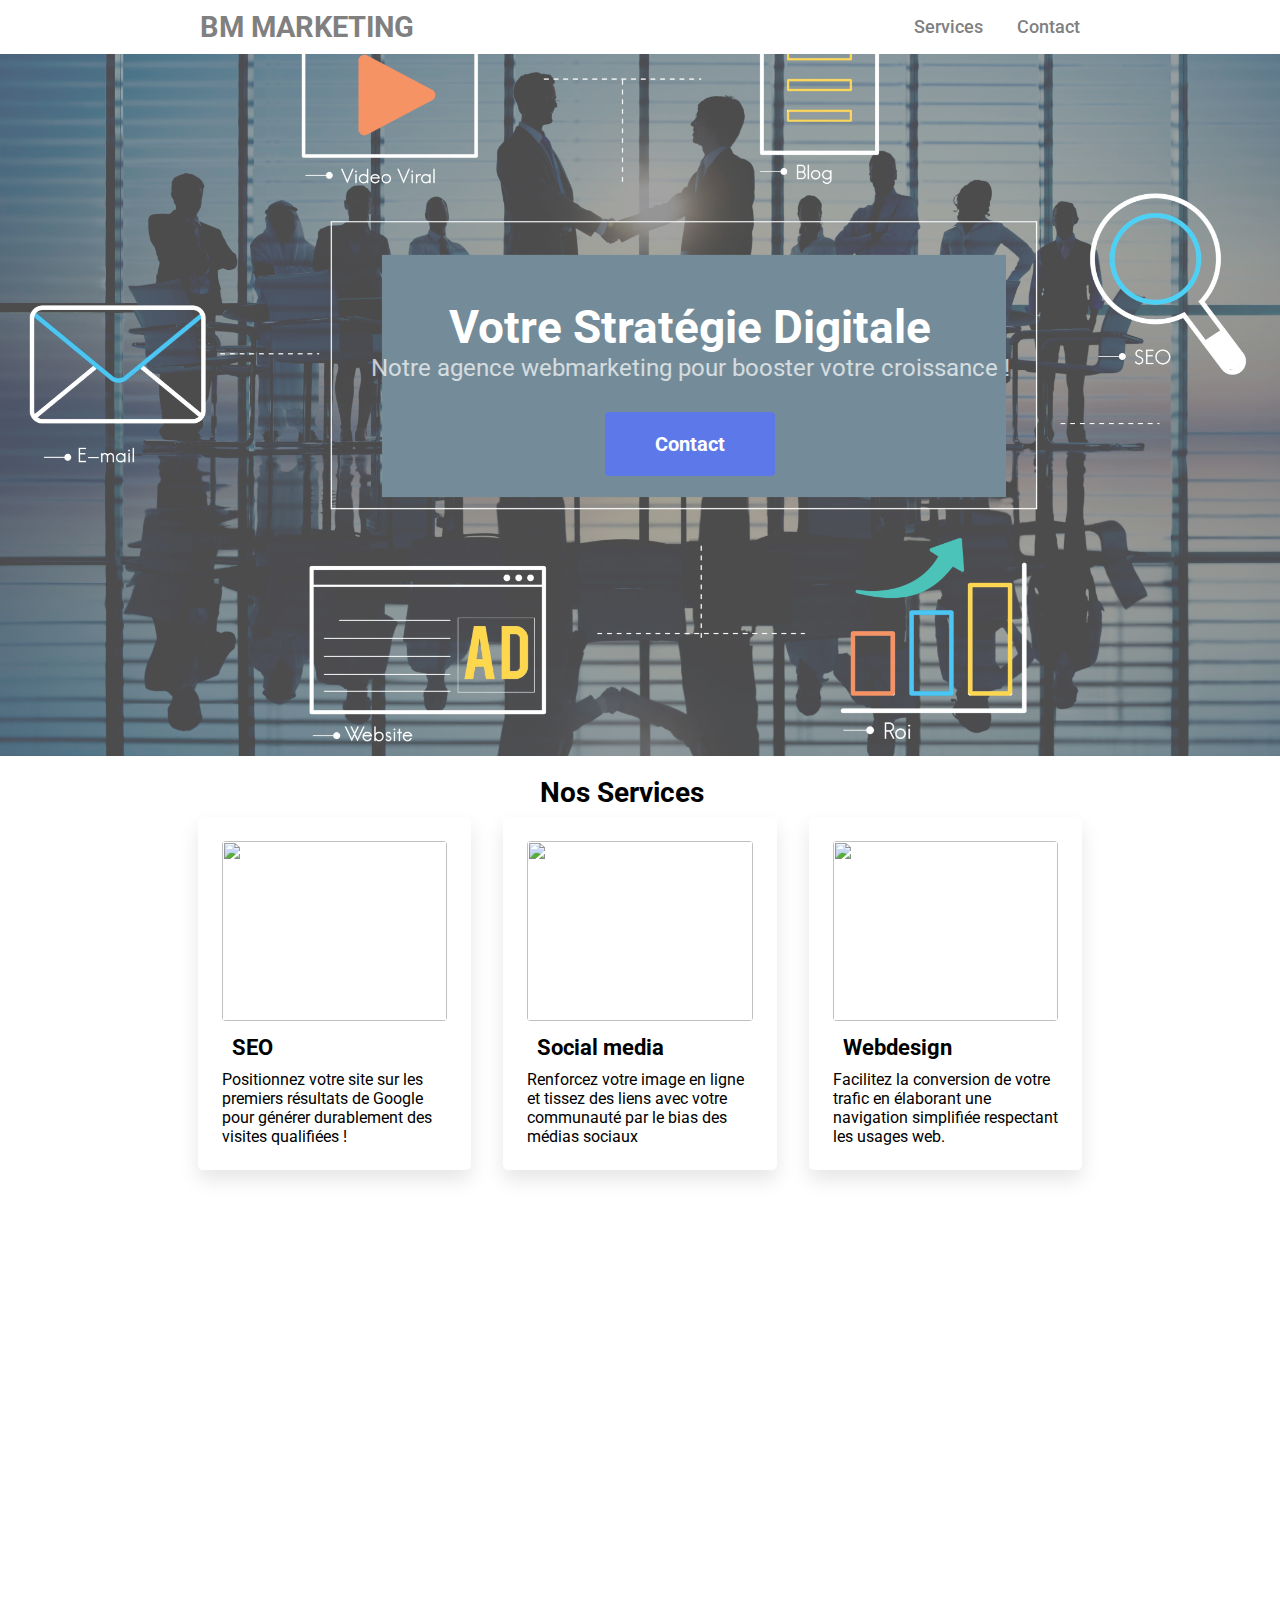
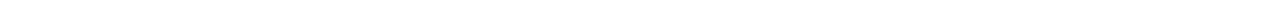
==== index.html @ b214e21b "Add files via upload" ====
<!DOCTYPE html>
<html lang="fr">
<head>
    <meta charset="UTF-8">
    <meta http-equiv="X-UA-Compatible" content="IE=edge">
    <meta name="viewport" content="width=device-width, initial-scale=1.0">
    
    <link rel="stylesheet" href="style.css">
    <title>BOUAFIA MEHDI Landing Page</title>

 <link href="https://fonts.googleapis.com/css2?family=League+Spartan:wght@500;700&family=Roboto:wght@400;500;700&display=swap"
    rel="stylesheet">
</head>


<body>

    <header>
        <a href="#" class="logo">BM Marketing</a>
        <nav class="navigation">
            <a href="#services">Services</a>
            <a href="#contact">Contact</a>
        </nav>
    </header>

    <div class="banner">
        <h1>
            Votre Stratégie Digitale
        </h1>
        <p>Notre agence webmarketing pour booster votre croissance !</p>
        <a href="#" class="btn-blue">Contact</a>
      </div>

  <div>
    <div class="container">
      <h2>Nos Services</h2>
      <div class="cards-inline">
        <div class="card-white">
          <img src="images/seo.jpg" alt="">
          <h3>SEO</h3>
          <p>Positionnez votre site sur les premiers résultats de Google pour générer durablement des visites qualifiées !</p>
        </div>
        <div class="card-white">
          <img src="images/Social-media.jpg" alt="">
          <h3>Social media</h3>
          <p>Renforcez votre image en ligne et tissez des liens avec votre communauté par le bias des médias sociaux</p>
        </div>
        <div class="card-white">
          <img src="images/Webdseign.jpg" alt="">
          <h3>Webdesign</h3>
          <p>Facilitez la conversion de votre trafic en élaborant une navigation simplifiée respectant les usages web.</p>
        </div>
      </div>
    </div>
  </div>

  
  <div data-tf-widget="cQk8nqur" data-tf-opacity="100" data-tf-iframe-props="title=My typeform" data-tf-transitive-search-params data-tf-disable-scroll data-tf-auto-resize data-tf-medium="snippet" style="width:100%;height:422px;"></div><script src="//embed.typeform.com/next/embed.js"></script>
 
</body>
</html>
---- style.css ----
*{
    font-family: 'Roboto', sans-serif;
    margin: 0;
    padding: 0;
    box-sizing: border-box;
    scroll-behavior: smooth; 
}

h1, h2, h3 {
    font-family: 'Roboto';
  }
  
  h1 {
    color: white;
    font-size: 46px;
    margin-left: 100px;
  }
  
  h2 {
    font-size: 28px;
    margin-left: 350px;
  }
  
  h3 {
  font-size: 22px;
  margin: 10px;
  }
  
  a{
    text-decoration: none;
  }


header {
    background-color: white;
    width: 100%;
    position: fixed;
    z-index: 999;
    display: flex;
    justify-content: space-between;
    align-items: center;
    padding: 10px 200px ;
}


.logo{
    text-decoration: none;
    color: grey;
    text-transform: uppercase;
    font-weight: 700;
    font-size: 1.8em;
}

.navigation a{
    color: grey;
    text-decoration: none;
    font-size: 1.1em;
    font-weight: 500;
    padding-left: 30px;
}

.navigation a:hover{
    color: #601cfc;
}

.banner {
    background-image: url('images/background.jpg');
    background-position: center;
    background-size: cover;
    opacity: 0.7;
    padding: 300px 0;
    text-align: center;
  }
  
  .banner p{
    font-weight: 400;
    font-size: 24px;
    color: #ffffff;
    margin-bottom: 50px;
    margin-left: 100px;
    opacity: 0.7;
  }
  
  .btn-blue {
    background-color: #193FDF;
     color: white;
     border-radius: 4px;
     padding: 20px 50px;
     font-size: 20px;
     font-weight: 700;
     margin-left: 100px;
  }
  
  .btn-blue:hover{
    opacity: 0.7;
    color: black;
  }


  .container {
    width: 900px;
    margin: 20px auto;
  }
  
  .card-white {
    background-color: white;
    padding: 24px;
    box-shadow: 0 10px 20px rgba(0, 0, 0, 0.1);
    margin: 8px;
    border-radius: 5px;
  }
  
  .card-white img{
    width: 100%;
    height: 180px;
    object-fit: cover;
    border-radius: 4px;
  }

  .cards-inline{
    display: grid;
    grid-template-columns: 1fr 1fr 1fr;
    grid-gap: 16px;
  }

  .button-contact{
    margin-left: 100px;
  }

  
@media (max-width: 960px) {
    .container {
      width: 900px;
    }
    .cards-inline {
      grid-template-columns: 1fr 1fr 1fr;
    }
  }
  
  @media (max-width: 720px) {
    .container {
      width: 680px;
    }
    .cards-inline {
      grid-template-columns: 1fr 1fr;
    }
  }
  
  @media (max-width: 540px) {
    .container {
      width: 480px;
    }
    .cards-inline {
      grid-template-columns: 1fr;
    }
  }
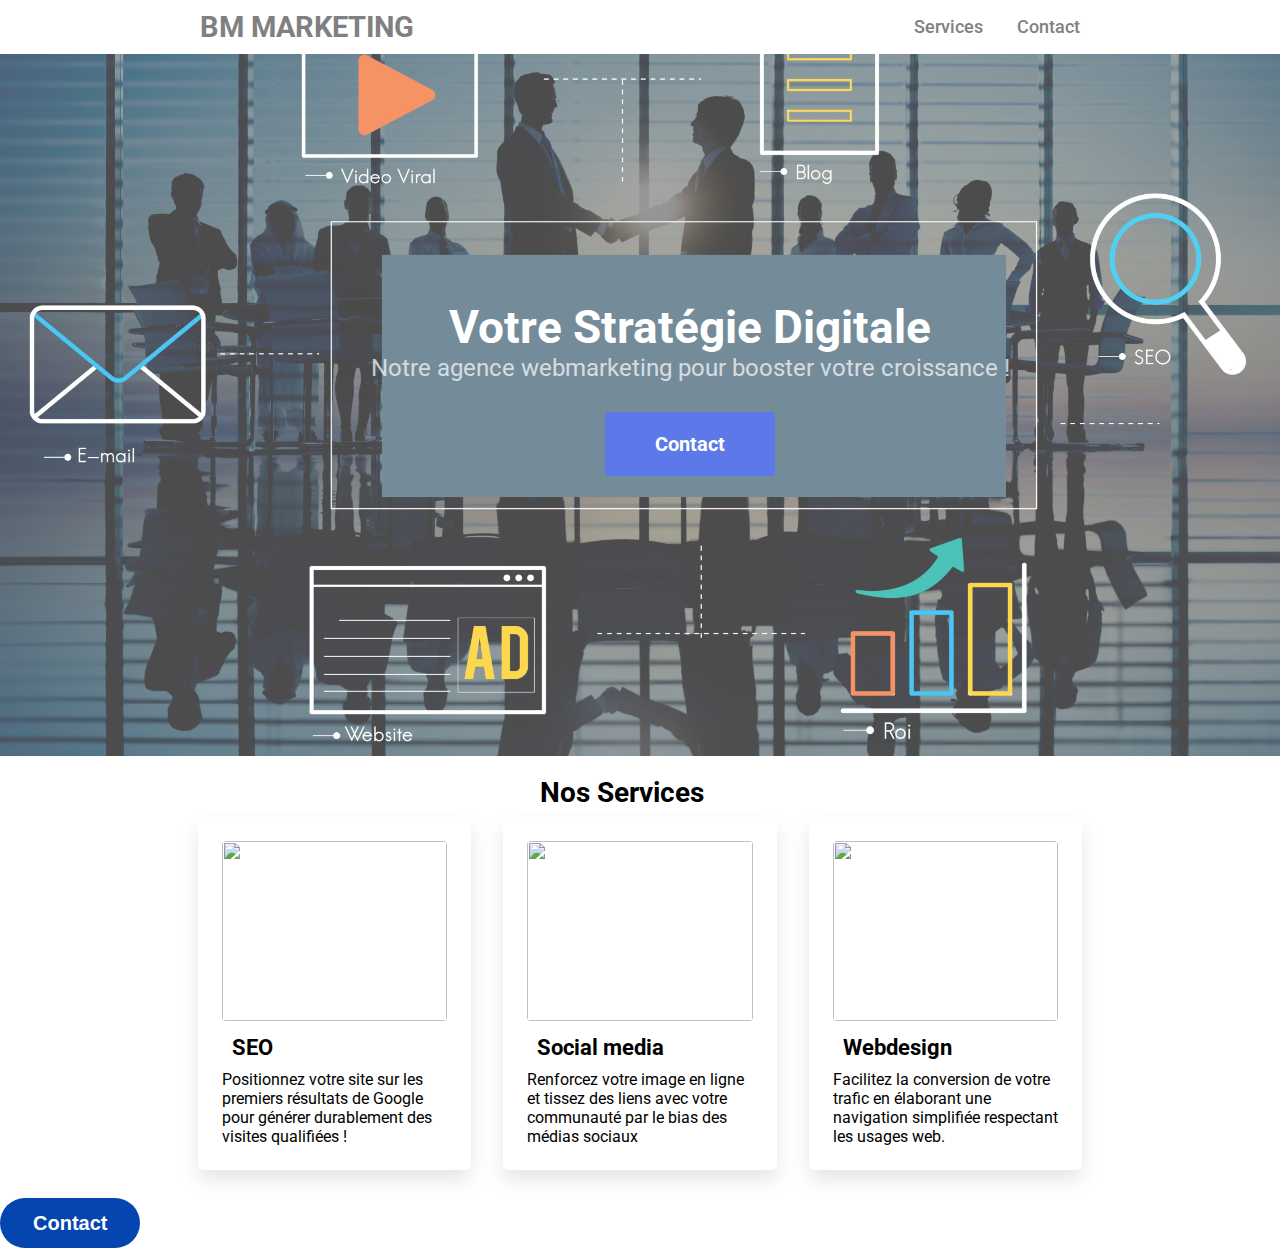
==== commit b761dc71: "Update index.html" ====
--- a/index.html
+++ b/index.html
@@ -55,7 +55,6 @@
   </div>
 
   
-  <div data-tf-widget="cQk8nqur" data-tf-opacity="100" data-tf-iframe-props="title=My typeform" data-tf-transitive-search-params data-tf-disable-scroll data-tf-auto-resize data-tf-medium="snippet" style="width:100%;height:422px;"></div><script src="//embed.typeform.com/next/embed.js"></script>
- 
+ <button data-tf-popup="cQk8nqur" data-tf-opacity="100" data-tf-size="100" data-tf-iframe-props="title=My typeform" data-tf-transitive-search-params data-tf-medium="snippet" style="all:unset;font-family:Helvetica,Arial,sans-serif;display:inline-block;max-width:100%;white-space:nowrap;overflow:hidden;text-overflow:ellipsis;background-color:#0445AF;color:#fff;font-size:20px;border-radius:25px;padding:0 33px;font-weight:bold;height:50px;cursor:pointer;line-height:50px;text-align:center;margin:0;text-decoration:none;">Contact</button><script src="//embed.typeform.com/next/embed.js"></script>
 </body>
-</html>+</html>
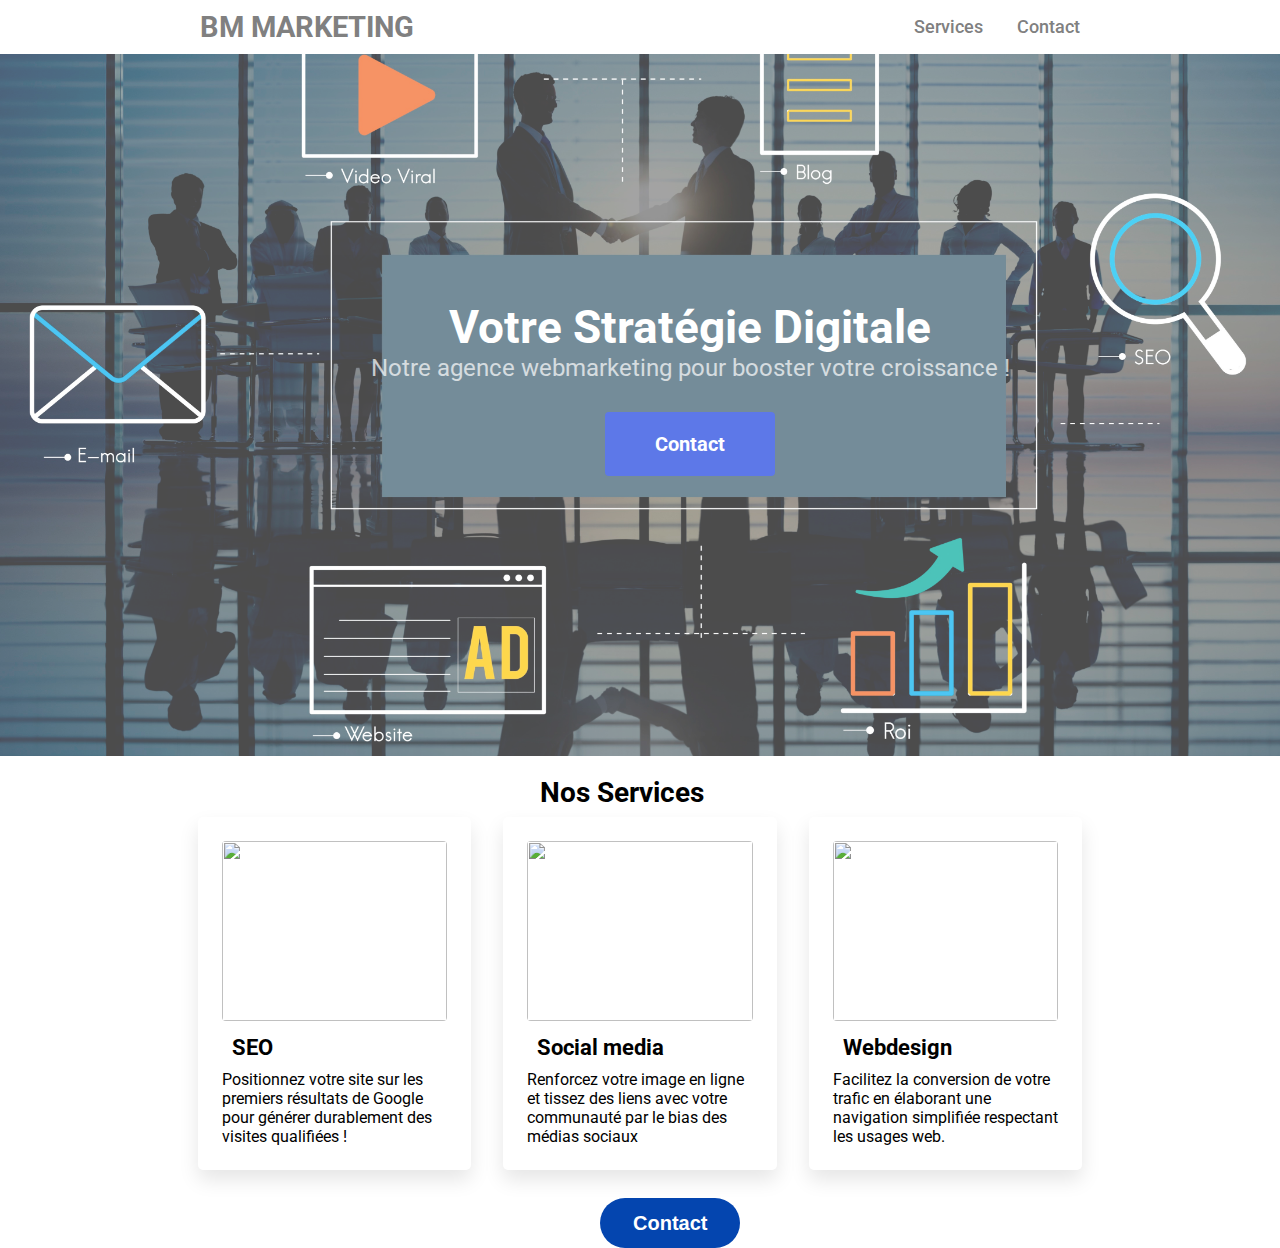
==== commit 37b917a8: "Update index.html" ====
--- a/index.html
+++ b/index.html
@@ -55,6 +55,6 @@
   </div>
 
   
- <button data-tf-popup="cQk8nqur" data-tf-opacity="100" data-tf-size="100" data-tf-iframe-props="title=My typeform" data-tf-transitive-search-params data-tf-medium="snippet" style="all:unset;font-family:Helvetica,Arial,sans-serif;display:inline-block;max-width:100%;white-space:nowrap;overflow:hidden;text-overflow:ellipsis;background-color:#0445AF;color:#fff;font-size:20px;border-radius:25px;padding:0 33px;font-weight:bold;height:50px;cursor:pointer;line-height:50px;text-align:center;margin:0;text-decoration:none;">Contact</button><script src="//embed.typeform.com/next/embed.js"></script>
+ <button data-tf-popup="cQk8nqur" data-tf-opacity="100" data-tf-size="100" data-tf-iframe-props="title=My typeform" data-tf-transitive-search-params data-tf-medium="snippet" style="all:unset;font-family:Helvetica,Arial,sans-serif;display:inline-block;max-width:100%;white-space:nowrap;overflow:hidden;text-overflow:ellipsis;background-color:#0445AF;color:#fff;font-size:20px;border-radius:25px;padding:0 33px;font-weight:bold;height:50px;cursor:pointer;line-height:50px;text-align:center;margin:0;text-decoration:none;margin-left:600px;">Contact</button><script src="//embed.typeform.com/next/embed.js"></script>
 </body>
 </html>
--- a/style.css
+++ b/style.css
@@ -125,9 +125,6 @@
     grid-gap: 16px;
   }
 
-  .button-contact{
-    margin-left: 100px;
-  }
 
   
 @media (max-width: 960px) {
@@ -156,4 +153,4 @@
       grid-template-columns: 1fr;
     }
   }
-  +  
